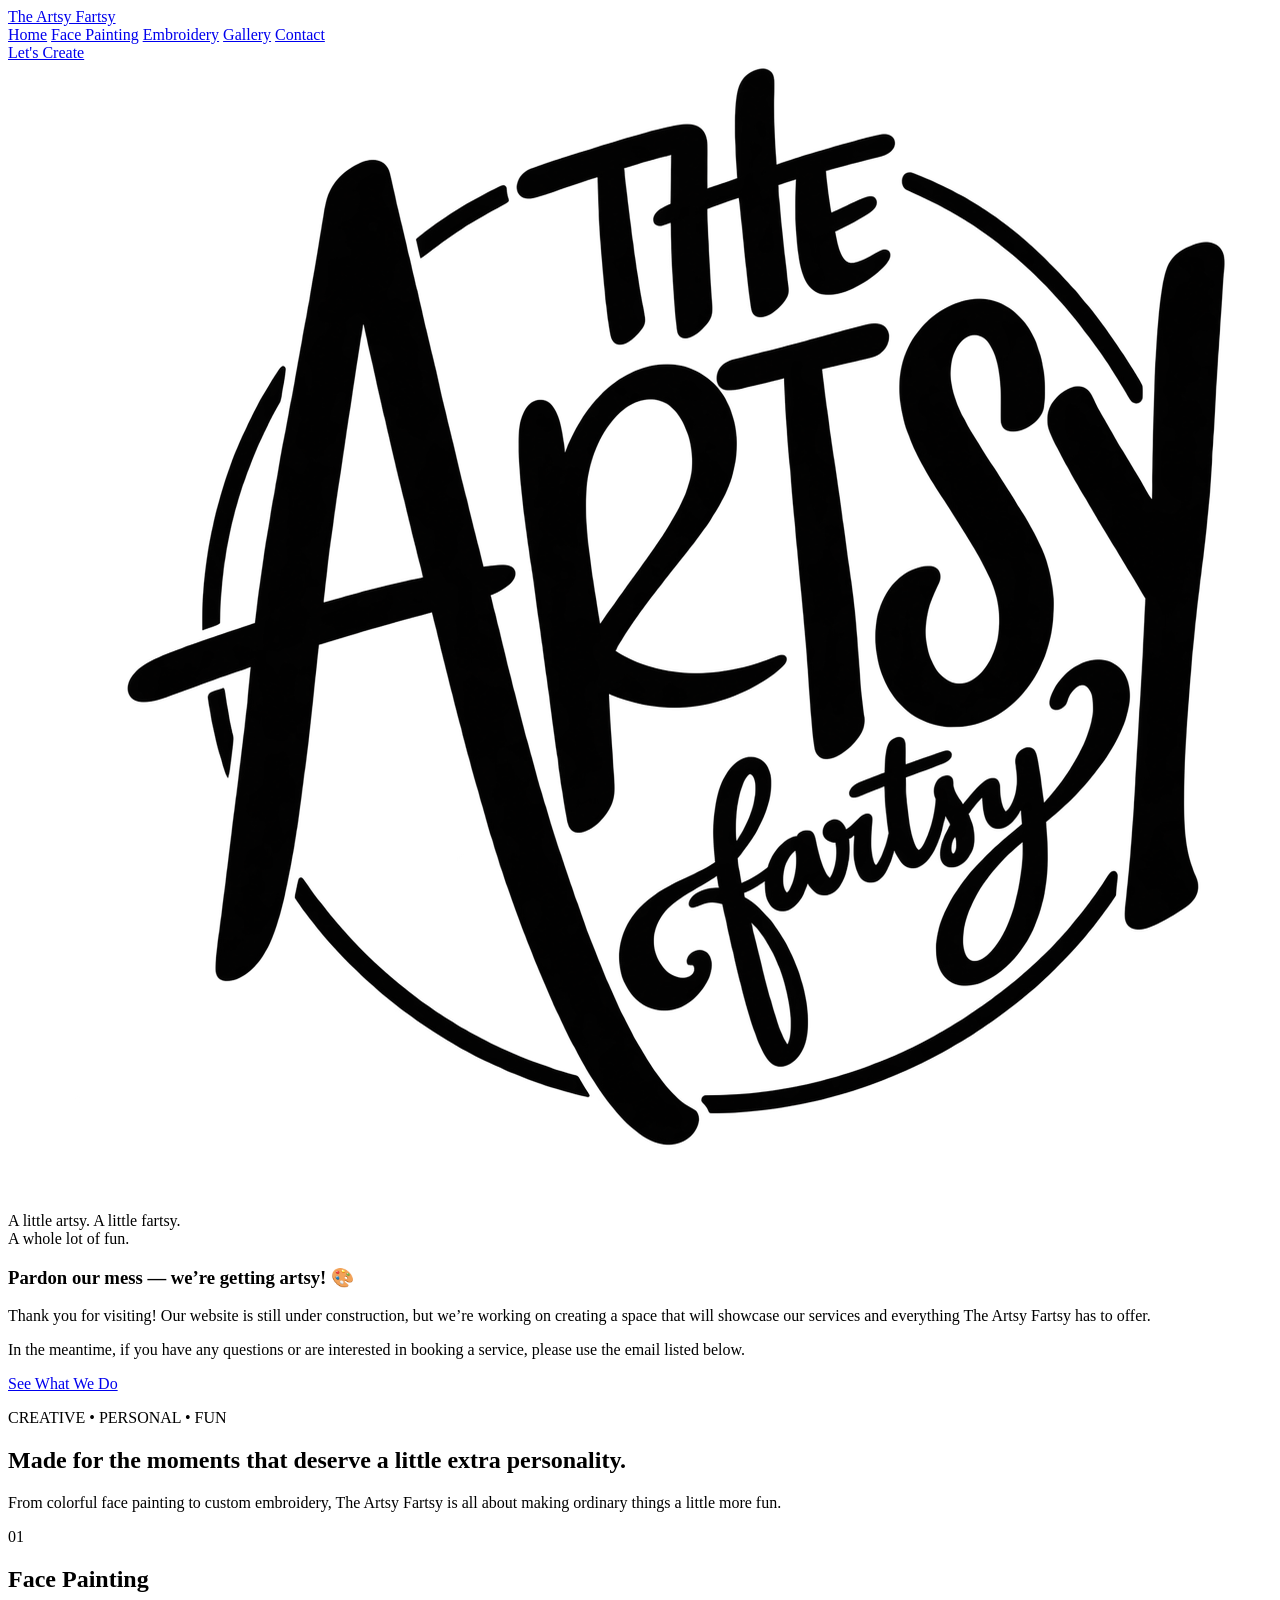
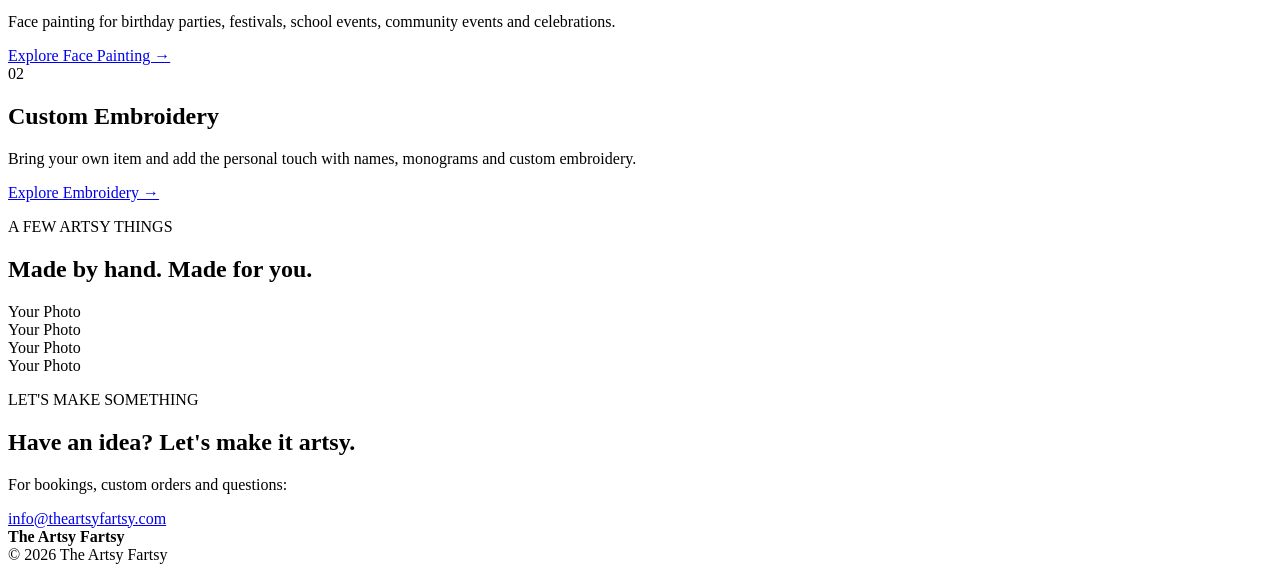
==== index_clean.html @ c22b0cbc "Add files via upload" ====
<!DOCTYPE html>
<html lang="en">
<head>
  <meta charset="UTF-8">
  <meta name="viewport" content="width=device-width, initial-scale=1.0">
  <title>The Artsy Fartsy</title>

  <link rel="icon" type="image/png" href="favicon.png">

  <link rel="preconnect" href="https://fonts.googleapis.com">
  <link rel="preconnect" href="https://fonts.gstatic.com" crossorigin>
  <link href="https://fonts.googleapis.com/css2?family=Codystar:wght@300;400&display=swap" rel="stylesheet">

  <link rel="stylesheet" href="style.css">
</head>

<body>

  <header class="site-header">
    <div class="nav-wrap">

      <a href="#home" class="mini-brand">
        The Artsy Fartsy
      </a>

      <nav class="nav-links">
        <a href="#home">Home</a>
        <a href="#face-painting">Face Painting</a>
        <a href="#embroidery">Embroidery</a>
        <a href="#gallery">Gallery</a>
        <a href="#contact">Contact</a>
      </nav>

      <a href="#contact" class="nav-button">
        Let's Create
      </a>

    </div>
  </header>

  <main>

    <section class="hero" id="home">

      <img
        src="logo.png"
        alt="The Artsy Fartsy logo"
        class="hero-logo"
      >

      <p class="tagline">
        A little artsy. A little fartsy.<br>
        A whole lot of fun.
      </p>

      <div class="under-construction">
        <h3>Pardon our mess — we’re getting artsy! 🎨</h3>

        <p>
          Thank you for visiting! Our website is still under construction,
          but we’re working on creating a space that will showcase our services
          and everything The Artsy Fartsy has to offer.
        </p>

        <p>
          In the meantime, if you have any questions or are interested in booking
          a service, please use the email listed below.
        </p>
      </div>

      <a href="#services" class="main-button">
        See What We Do
      </a>

    </section>


    <section class="intro">

      <p class="eyebrow">CREATIVE • PERSONAL • FUN</p>

      <h2>
        Made for the moments that deserve
        a little extra personality.
      </h2>

      <p>
        From colorful face painting to custom embroidery,
        The Artsy Fartsy is all about making ordinary things
        a little more fun.
      </p>

    </section>


    <section class="services" id="services">

      <article class="service-card" id="face-painting">

        <div class="service-number">01</div>

        <h2>Face Painting</h2>

        <p>
          Face painting for birthday parties, festivals,
          school events, community events and celebrations.
        </p>

        <a href="#" class="text-link">
          Explore Face Painting →
        </a>

      </article>


      <article class="service-card" id="embroidery">

        <div class="service-number">02</div>

        <h2>Custom Embroidery</h2>

        <p>
          Bring your own item and add the personal touch
          with names, monograms and custom embroidery.
        </p>

        <a href="#" class="text-link">
          Explore Embroidery →
        </a>

      </article>

    </section>


    <section class="gallery" id="gallery">

      <p class="eyebrow">A FEW ARTSY THINGS</p>

      <h2>Made by hand. Made for you.</h2>

      <div class="gallery-grid">

        <div class="gallery-placeholder">
          Your Photo
        </div>

        <div class="gallery-placeholder">
          Your Photo
        </div>

        <div class="gallery-placeholder">
          Your Photo
        </div>

        <div class="gallery-placeholder">
          Your Photo
        </div>

      </div>

    </section>


    <section class="contact" id="contact">

      <p class="eyebrow">LET'S MAKE SOMETHING</p>

      <h2>
        Have an idea?
        Let's make it artsy.
      </h2>

      <p>
        For bookings, custom orders and questions:
      </p>

      <a
        href="mailto:info@theartsyfartsy.com"
        class="email-link"
      >
        info@theartsyfartsy.com
      </a>

    </section>

  </main>


  <footer>

    <div>
      <strong>The Artsy Fartsy</strong>
    </div>

    <div>
      © 2026 The Artsy Fartsy
    </div>

  </footer>

</body>
</html>
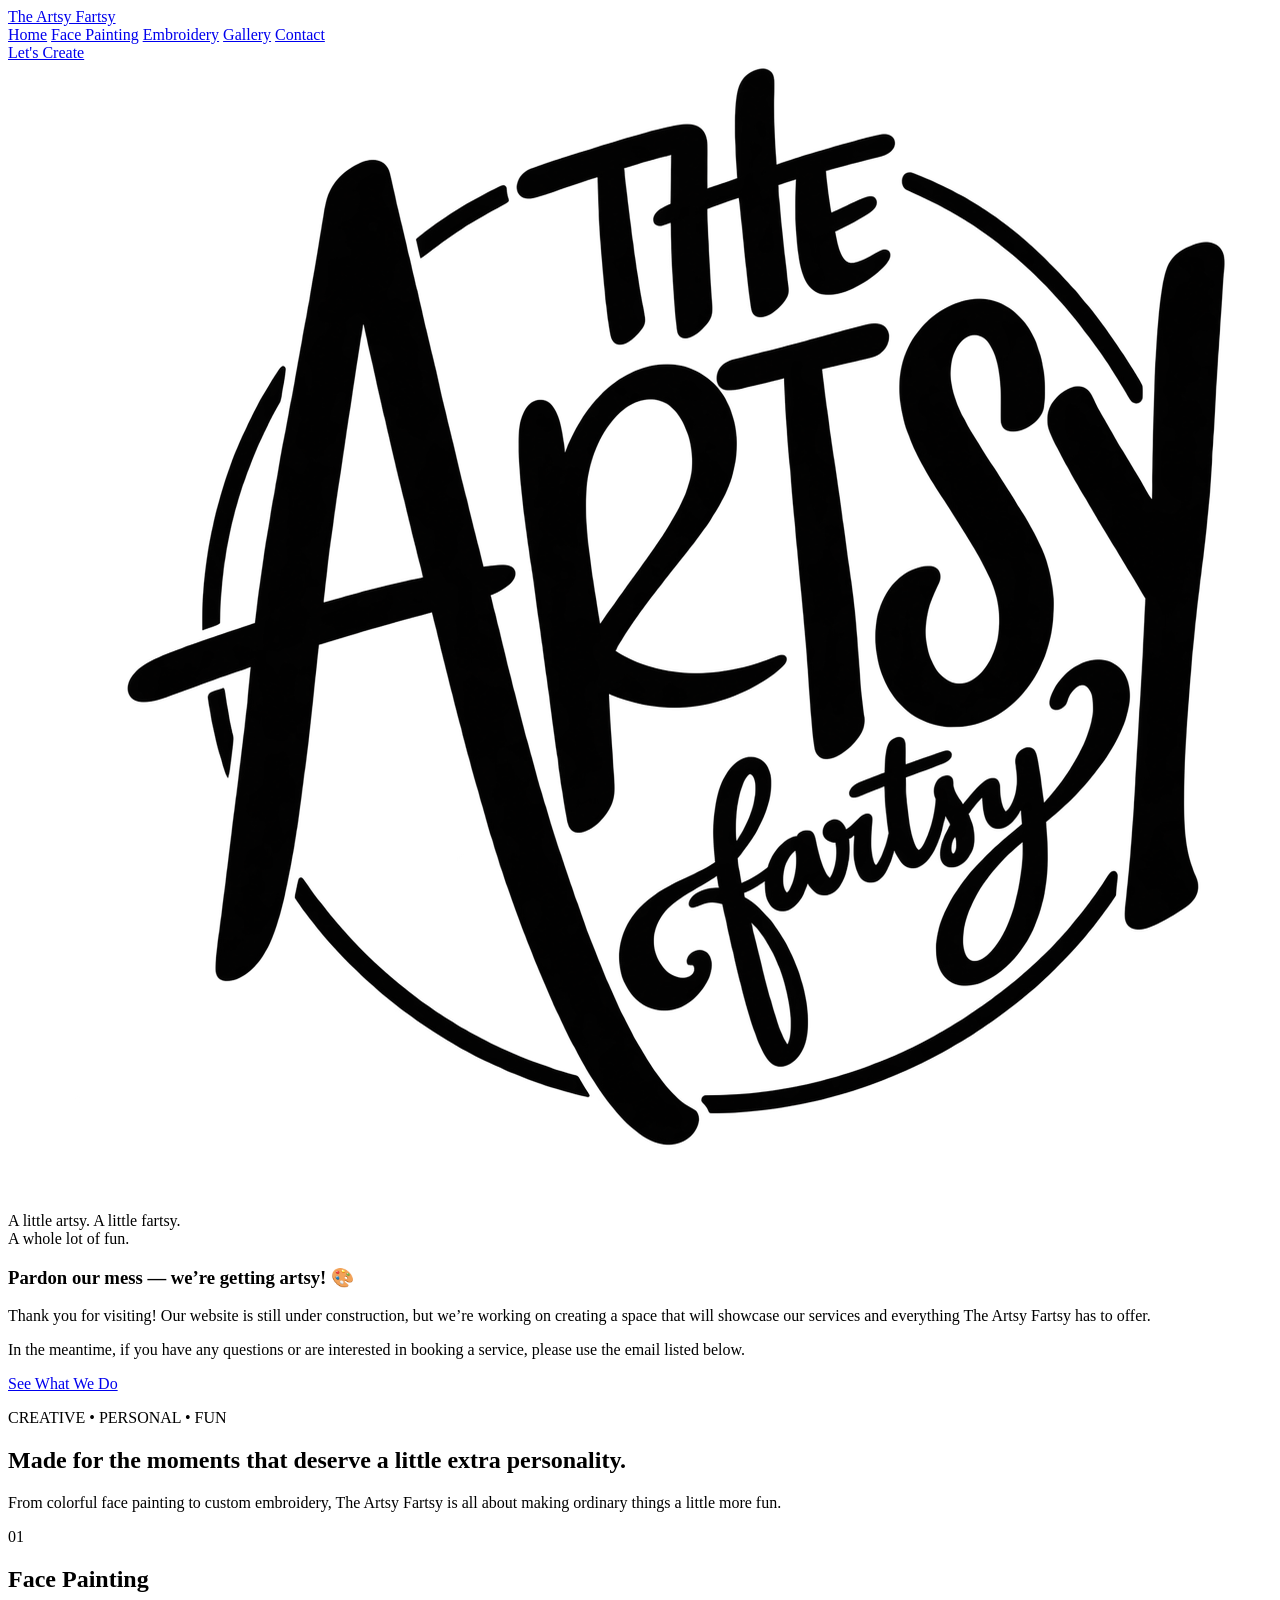
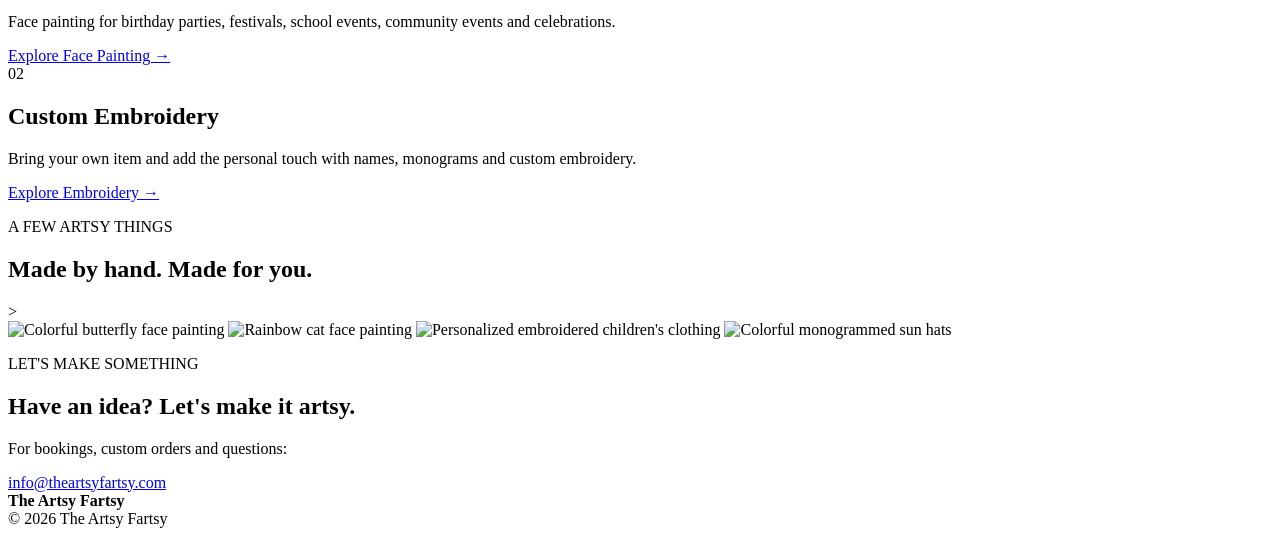
==== commit 98fadf43: "Update index_clean.html" ====
--- a/index_clean.html
+++ b/index_clean.html
@@ -139,25 +139,35 @@
 
       <h2>Made by hand. Made for you.</h2>
 
-      <div class="gallery-grid">
-
-        <div class="gallery-placeholder">
-          Your Photo
-        </div>
-
-        <div class="gallery-placeholder">
-          Your Photo
-        </div>
-
-        <div class="gallery-placeholder">
-          Your Photo
-        </div>
-
-        <div class="gallery-placeholder">
-          Your Photo
-        </div>
-
-      </div>
+     >
+
+<div class="gallery-grid">
+
+  <img
+    src="gallery/face-painting/colorful_butterfly_face_paint_portrait.png"
+    alt="Colorful butterfly face painting"
+    class="gallery-photo"
+  >
+
+  <img
+    src="gallery/face-painting/rainbow_cat_face_paint_portrait.png"
+    alt="Rainbow cat face painting"
+    class="gallery-photo"
+  >
+
+  <img
+    src="gallery/embroidery/personalized_embroidered_children_s_tops.png"
+    alt="Personalized embroidered children's clothing"
+    class="gallery-photo"
+  >
+
+  <img
+    src="gallery/embroidery/colorful_monogram_sun_hat_collection.png"
+    alt="Colorful monogrammed sun hats"
+    class="gallery-photo"
+  >
+
+</div>
 
     </section>
 
